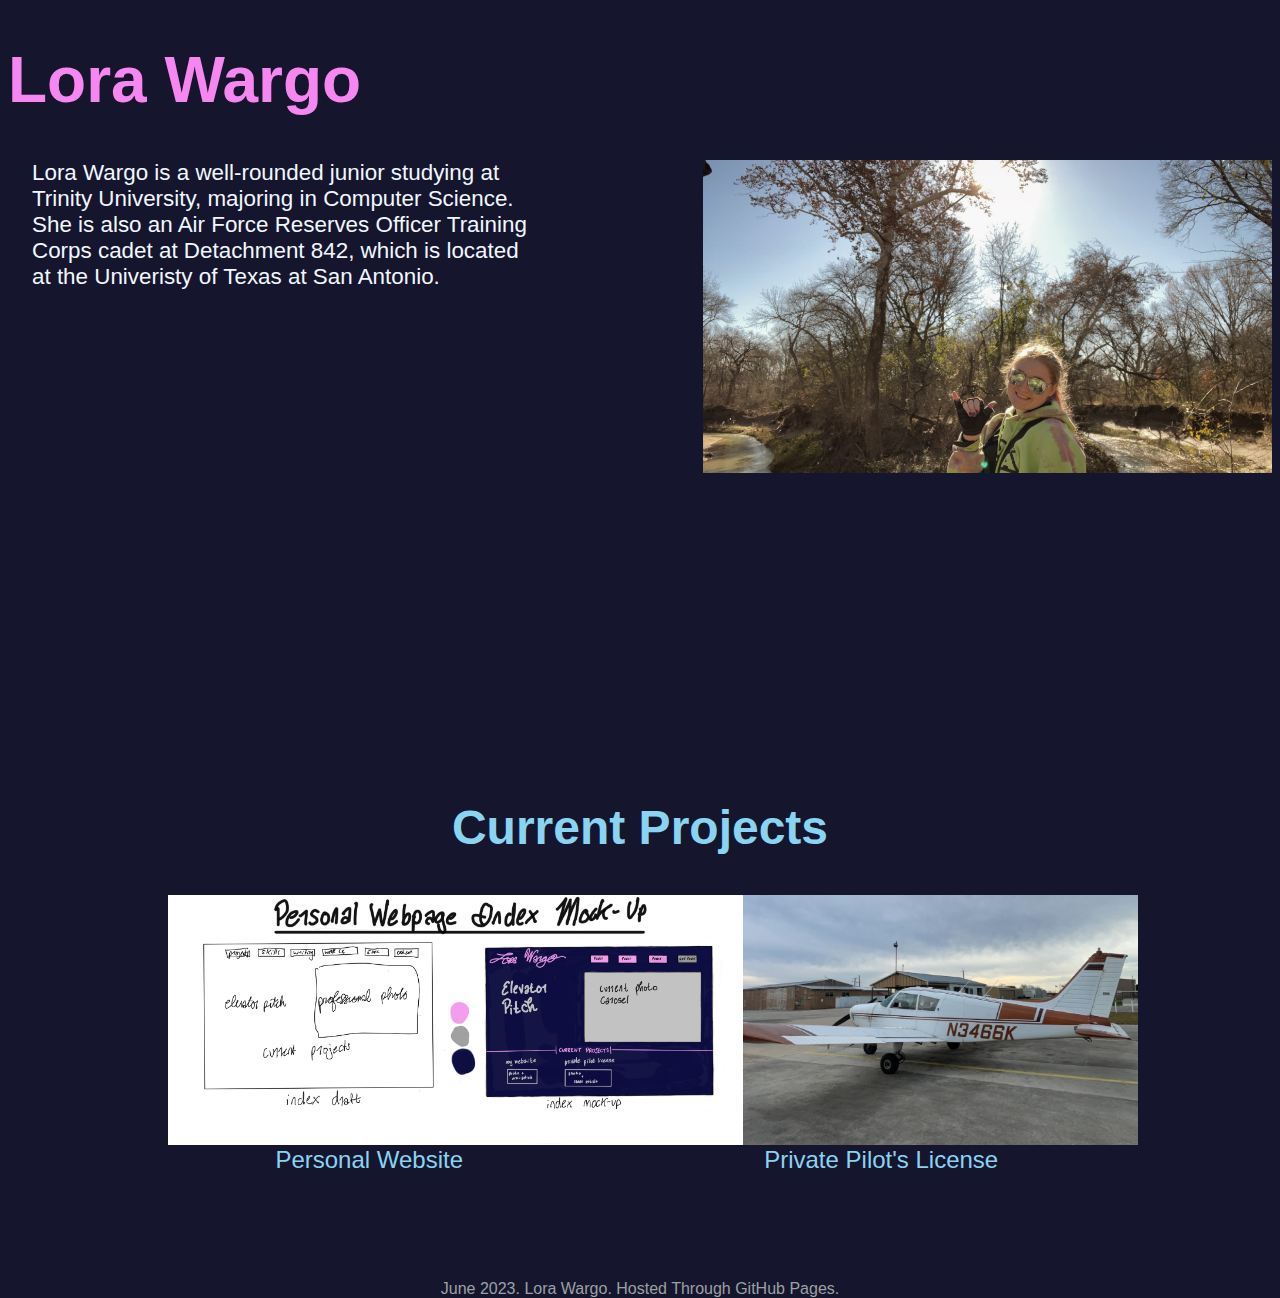
==== index.html @ 5acfbd29 "sync changes" ====
<!DOCTYPE html>
<html>
    <head>
        <link rel="stylesheet" type="text/css" href="website_style.css"/>
        <script type="text/javascript" src="website_functions.js"></script>
        <style>

        </style>
        <title> Lora Wargo</title>
    </head>
        <body style="background: rgb(22, 21, 46)"> 
            <h1 class="name">Lora Wargo</h1>
            <main>
                <span class="synop">
                    Lora Wargo is a well-rounded junior studying at Trinity University, majoring in Computer Science. 
                    She is also an Air Force Reserves Officer Training Corps cadet at Detachment 842, which is located at the Univeristy of Texas at San Antonio. 
                </span>
                        

                    <div>
                    <img id="img" src="assets/Dec2022GoApe.JPG" width="45%" />
                    </div>
                    <h2 class="subtitle" >Current Projects</h2>
                    <div class="current-projects" >
                        <img id="website" src="assets/Untitled 13.png" height="250rem"/>
                        <img id="plane" src="assets/IMG_4062.JPG" height="250rem"/>
                        <button id= "website-button" type="button" class="projects" onClick="openWebsitePopup()"> Personal Website</button>
                        <button id= "ppl-button" type="button" class="projects">Private Pilot's License</button>
                    </div>
                    <div id="website_info" class="popup">

                            <h3> Personal Website</h3>
                            <p>
                                Write about my personal website HERE
                            </p>
                            <button type="button" hover="pointer" onclick="closeWebsitePopup()"> Close </button>

                    </div>
                


            </main>
            <footer class="footer"> June 2023. Lora Wargo. Hosted Through GitHub Pages.</footer>
        </body>
    <script>
        window.onload=start_img_timer();

    </script>
</html>
---- website_style.css ----
:root{
    --wargo-secondary-color: rgb(137, 212, 241);
    --wargo-primary-color: rgb(246, 134, 240);
}

.topnav a{
    width: 25em;
    height: 15em;
    color: var(--wargo-primary-color);
    float:right;
    text-align: center;
}
.name{
    /* used for the Lora Wargo in the top left corner of each page; hope to replace with a graphic at some point in time*/
    font-family:'Gill Sans', 'Gill Sans MT', Calibri, 'Trebuchet MS', sans-serif;
    color: var(--wargo-primary-color);
    font-size: 4rem;
}
.synop{ 
    /* used for the synopsis on the index page */
    font-family: 'Gill Sans', 'Gill Sans MT', Calibri, 'Trebuchet MS', sans-serif;
    color: aliceblue;
    font-size: 1.4rem;
}
.topnav a.active{
    color:rgb(161, 161, 161) ;
}  
.topnav a.hover{
    cursor: pointer;
}
/*menu buttons end*/
.gradient-background{
    /*attempt at making a gradient background*/
    background-color: #0e123f;
    background-image: linear-gradient(to bottom, #0e123f, rgb(21, 75, 37));
}


.footer{
    /* used for footer */
    font-family: 'Gill Sans', 'Gill Sans MT', Calibri, 'Trebuchet MS', sans-serif;
    color:rgb(156, 161, 163);
    text-align: center;
    font-size: 1 rem;
    width: 100%;
    left: 0;
    bottom: 0;
    top: 30rem;
    float: left;
    position: absolute;
    padding-top: 50rem;
    
}

img{
    /* used for the carosel images*/
    float: right;
    
}

span{
    /* used for the synopsis positioning*/
    float: left;
    offset-position: left 10%;
    width: 40%;
    font-size: medium;
    padding-bottom: 2.5rem;
    padding-left: 1.5rem;
    
}
.current-projects{
    display: grid;
    grid-template-columns: auto auto;
    padding-left: 10rem;
    padding-right: 10rem;
    text-align: center;
}
.subtitle{
    /* used for current projects on index*/
    padding-top: 40rem;
    padding-left: 5rem;
    padding-right: 5rem;
    font-family: 'Gill Sans', 'Gill Sans MT', Calibri, 'Trebuchet MS', sans-serif;
    color: var(--wargo-secondary-color);
    font-size: 3rem;
    text-align: center;
    
}
.projects{
    color: var(--wargo-secondary-color);
    width: 70%;
    height: 30%;
    /*
    border-style: solid;
    border-color: var(--wargo-secondary-color);
    border-width: .15 rem;
    */
    border: none;
    fill: none;
    background-color: transparent;
    text-align: center;
    font-size: 1.5rem;
}
.projects:hover{
    cursor: pointer;
}
.popup{
    background-color: var(--wargo-secondary-color);
    width: 80rem;
    position: absolute;
    transform: translate(-50%,-50%) ;
    left: 50%;
    top: 50%;
    border-radius: 8px;
    font-family: “Poppins”,sans-serif;
    text-align: center;
    transform: translate(-50%,-50%);
    visibility: hidden;
}
/*
.popup-content{
    background-color: var(--wargo-secondary-color);
    border: .5rem solid var(--wargo-secondary-color);
    width: 80rem;
    font-weight: bolder;
}
*/
.popup button{
    width: 100%;
    margin-top: 1rem;
    padding: 1rem 0;
    background: none;
    border: 0;
    outline: black;
    font-size: 1rem;
    display: block;
    margin: 0 auto;
    cursor: pointer;
}
.popup img{
    width: 100px;
    
}
.popup h3{
    font-size: 2rem;
}
.popup p{
    font-size: 1rem;
    font-weight: 500;
}
.show{
    visibility: visible;
}
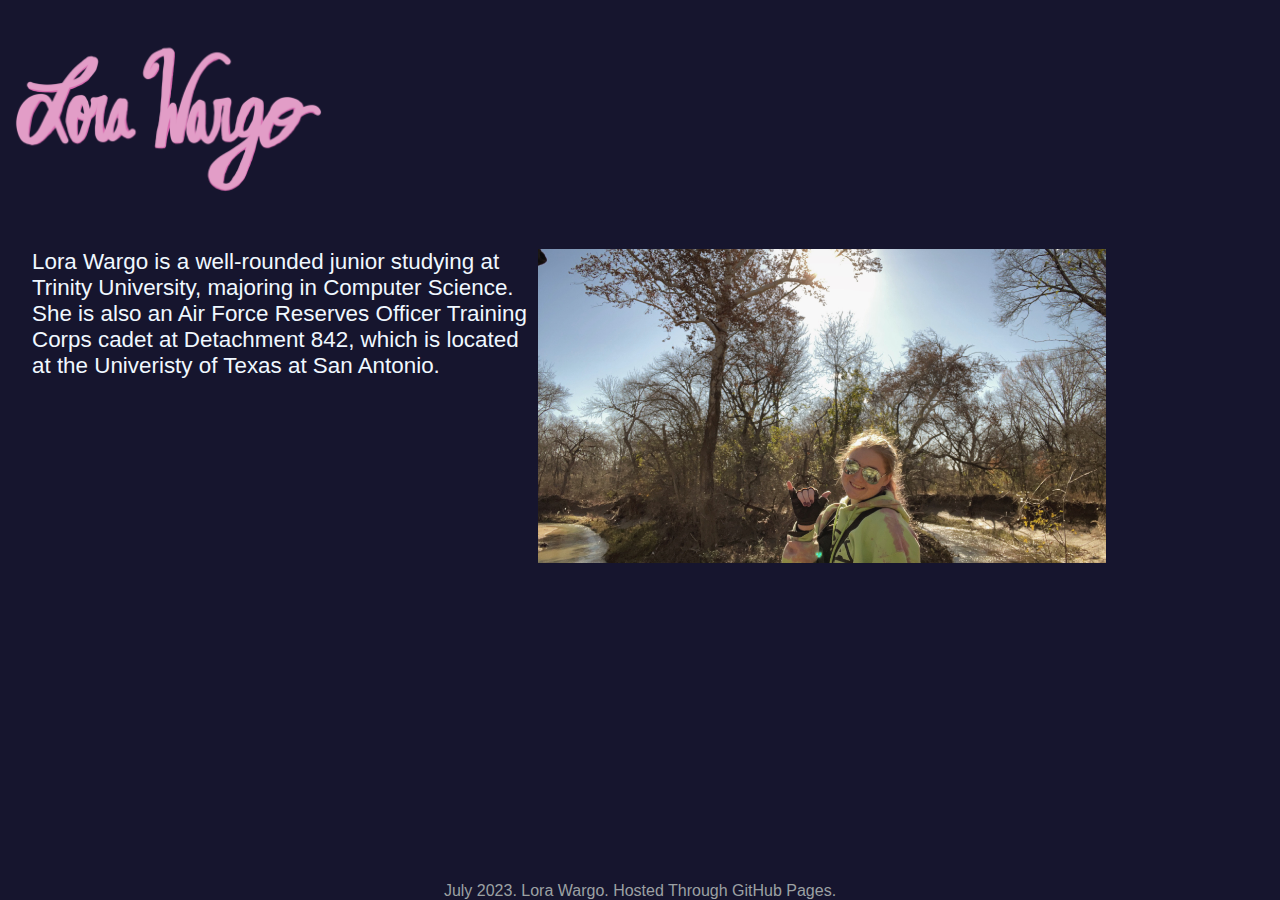
==== commit fa1c13c6: "simplified home page + added personal logo" ====
--- a/index.html
+++ b/index.html
@@ -9,17 +9,19 @@
         <title> Lora Wargo</title>
     </head>
         <body style="background: rgb(22, 21, 46)"> 
-            <h1 class="name">Lora Wargo</h1>
+            <!--<h1 class="name">Lora Wargo</h1>  -->
+            <img id="Website Name" float = "left" src="assets/Website Name only pink.PNG" width="25%" />
             <main>
                 <span class="synop">
                     Lora Wargo is a well-rounded junior studying at Trinity University, majoring in Computer Science. 
                     She is also an Air Force Reserves Officer Training Corps cadet at Detachment 842, which is located at the Univeristy of Texas at San Antonio. 
                 </span>
-                        
+
 
                     <div>
-                    <img id="img" src="assets/Dec2022GoApe.JPG" width="45%" />
+                    <img id="img"  src="assets/Dec2022GoApe.JPG" width="45%" position="absolute" right="0"/>
                     </div>
+                    <!--
                     <h2 class="subtitle" >Current Projects</h2>
                     <div class="current-projects" >
                         <img id="website" src="assets/Untitled 13.png" height="250rem"/>
@@ -36,11 +38,11 @@
                             <button type="button" hover="pointer" onclick="closeWebsitePopup()"> Close </button>
 
                     </div>
-                
+                -->
 
 
             </main>
-            <footer class="footer"> June 2023. Lora Wargo. Hosted Through GitHub Pages.</footer>
+            <footer class="footer" top="30rem"> July 2023. Lora Wargo. Hosted Through GitHub Pages.</footer>
         </body>
     <script>
         window.onload=start_img_timer();
--- a/website_style.css
+++ b/website_style.css
@@ -45,16 +45,9 @@
     width: 100%;
     left: 0;
     bottom: 0;
-    top: 30rem;
     float: left;
     position: absolute;
     padding-top: 50rem;
-    
-}
-
-img{
-    /* used for the carosel images*/
-    float: right;
     
 }
 
@@ -77,7 +70,7 @@
 }
 .subtitle{
     /* used for current projects on index*/
-    padding-top: 40rem;
+    padding-top: 5rem;
     padding-left: 5rem;
     padding-right: 5rem;
     font-family: 'Gill Sans', 'Gill Sans MT', Calibri, 'Trebuchet MS', sans-serif;
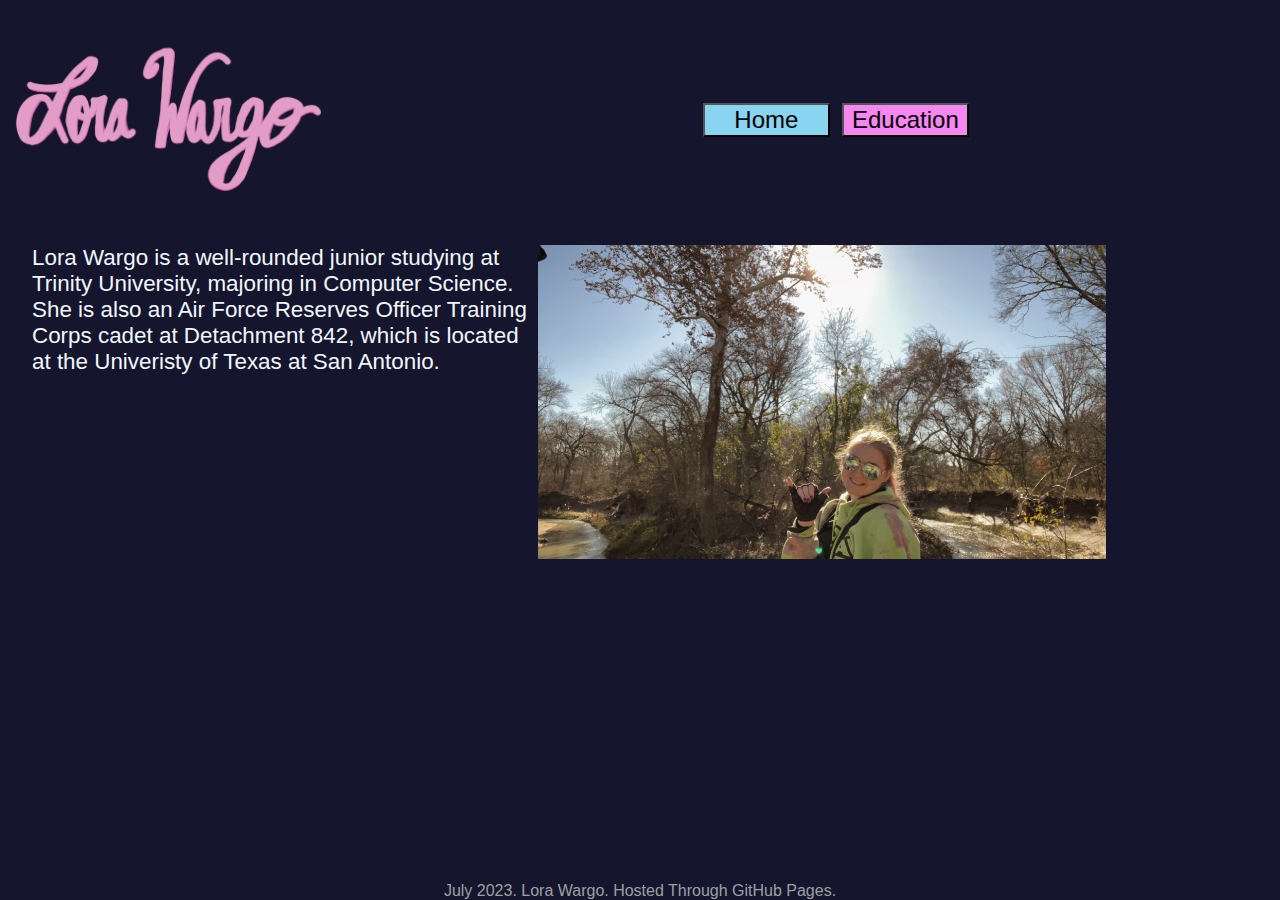
==== commit affeea7c: "I added a whole nother page(education)" ====
--- a/index.html
+++ b/index.html
@@ -10,16 +10,22 @@
     </head>
         <body style="background: rgb(22, 21, 46)"> 
             <!--<h1 class="name">Lora Wargo</h1>  -->
-            <img id="Website Name" float = "left" src="assets/Website Name only pink.PNG" width="25%" />
+            <div class="website_name_format">
+                <img id="Website Name" width="25%"float="left" src="assets/Website Name only pink.PNG"/>
+                <button class="topnav-leftmost topnav-current" type="button" onclick="window.location.href='index.html'">Home</button>
+                <button class="topnav" type="button" onclick="window.location.href='education.html'">Education</button>
+
+            </div>
+            
             <main>
                 <span class="synop">
                     Lora Wargo is a well-rounded junior studying at Trinity University, majoring in Computer Science. 
                     She is also an Air Force Reserves Officer Training Corps cadet at Detachment 842, which is located at the Univeristy of Texas at San Antonio. 
                 </span>
-
+                    
 
                     <div>
-                    <img id="img"  src="assets/Dec2022GoApe.JPG" width="45%" position="absolute" right="0"/>
+                    <img id="img"  src="assets/Dec2022GoApe.JPG" width="45%"  position="absolute" right="0"/>
                     </div>
                     <!--
                     <h2 class="subtitle" >Current Projects</h2>
@@ -42,7 +48,7 @@
 
 
             </main>
-            <footer class="footer" top="30rem"> July 2023. Lora Wargo. Hosted Through GitHub Pages.</footer>
+            <footer class="footer" top="110%"> July 2023. Lora Wargo. Hosted Through GitHub Pages.</footer>
         </body>
     <script>
         window.onload=start_img_timer();
--- a/website_style.css
+++ b/website_style.css
@@ -1,14 +1,36 @@
 :root{
+    /*variables that I use for the entire website*/
     --wargo-secondary-color: rgb(137, 212, 241);
     --wargo-primary-color: rgb(246, 134, 240);
-}
-
-.topnav a{
-    width: 25em;
-    height: 15em;
-    color: var(--wargo-primary-color);
-    float:right;
-    text-align: center;
+    --uniform-font: 'Gill Sans', 'Gill Sans MT', Calibri, 'Trebuchet MS', sans-serif;
+}
+
+.topnav{
+    /*formatting for all menu items except for the most left one*/
+    width: 10%;
+    height: 25%;
+    font-size: x-large;
+    font-family: var(--uniform-font);
+    background-color: var(--wargo-primary-color);
+    text-align: center;
+    overflow: hidden;
+    margin-top: 7.5%;
+    margin-left: 1%;
+
+    
+}
+.topnav-leftmost{
+    /*formatting for the most left menu item*/
+    width: 10%;
+    height: 25%;
+    font-size: x-large;
+    font-family: var(--uniform-font);
+    background-color: var(--wargo-primary-color);
+    text-align: center;
+    overflow: hidden;
+    margin-top: 7.5%;
+    margin-left: 30%;
+    
 }
 .name{
     /* used for the Lora Wargo in the top left corner of each page; hope to replace with a graphic at some point in time*/
@@ -16,19 +38,35 @@
     color: var(--wargo-primary-color);
     font-size: 4rem;
 }
+.website_name_format{
+    /* this is the container for the entire top bar (name plus navbar)*/
+    display: flex;
+}
 .synop{ 
     /* used for the synopsis on the index page */
-    font-family: 'Gill Sans', 'Gill Sans MT', Calibri, 'Trebuchet MS', sans-serif;
+    font-family: var(--uniform-font);
     color: aliceblue;
     font-size: 1.4rem;
 }
-.topnav a.active{
-    color:rgb(161, 161, 161) ;
+.topnav:active{
+    background-color:var(--wargo-secondary-color) ;
 }  
-.topnav a.hover{
-    cursor: pointer;
+.topnav:hover{
+    cursor: pointer;
+}
+.topnav-leftmost:active{
+    background-color:var(--wargo-secondary-color) ;
+}  
+.topnav-leftmost:hover{
+    cursor: pointer;
+}
+.topnav-current{
+    background-color: var(--wargo-secondary-color);
 }
 /*menu buttons end*/
+
+
+
 .gradient-background{
     /*attempt at making a gradient background*/
     background-color: #0e123f;
@@ -38,7 +76,7 @@
 
 .footer{
     /* used for footer */
-    font-family: 'Gill Sans', 'Gill Sans MT', Calibri, 'Trebuchet MS', sans-serif;
+    font-family: var(--uniform-font);
     color:rgb(156, 161, 163);
     text-align: center;
     font-size: 1 rem;
@@ -48,6 +86,7 @@
     float: left;
     position: absolute;
     padding-top: 50rem;
+    z-index: -3;
     
 }
 
@@ -73,7 +112,7 @@
     padding-top: 5rem;
     padding-left: 5rem;
     padding-right: 5rem;
-    font-family: 'Gill Sans', 'Gill Sans MT', Calibri, 'Trebuchet MS', sans-serif;
+    font-family: var(--uniform-font);
     color: var(--wargo-secondary-color);
     font-size: 3rem;
     text-align: center;
@@ -144,3 +183,33 @@
 .show{
     visibility: visible;
 }
+.background-bar{
+    width: 100%;
+}
+.trinity-bar{
+    font-size: 4rem;
+    font-family: var(--uniform-font);
+    text-align: center;
+    color: aliceblue;
+    background: linear-gradient(.25turn, maroon, 80%, white);
+    font-size: 3.5rem;
+    text-align: center;
+}
+.leonard-bar{
+    margin-top: 10%;
+    font-size: 4rem;
+    font-family: var(--uniform-font);
+    text-align: center;
+    color: aliceblue;
+    font-size: 3.5rem;
+    text-align: center;
+    background: linear-gradient(.25turn, rgb(26, 65, 182), 80%, gold);
+}
+.school-dates{
+    text-align: center;
+    width: 100%;
+}
+.right-align-synop{
+    float: right;
+    padding-right: 20%;
+}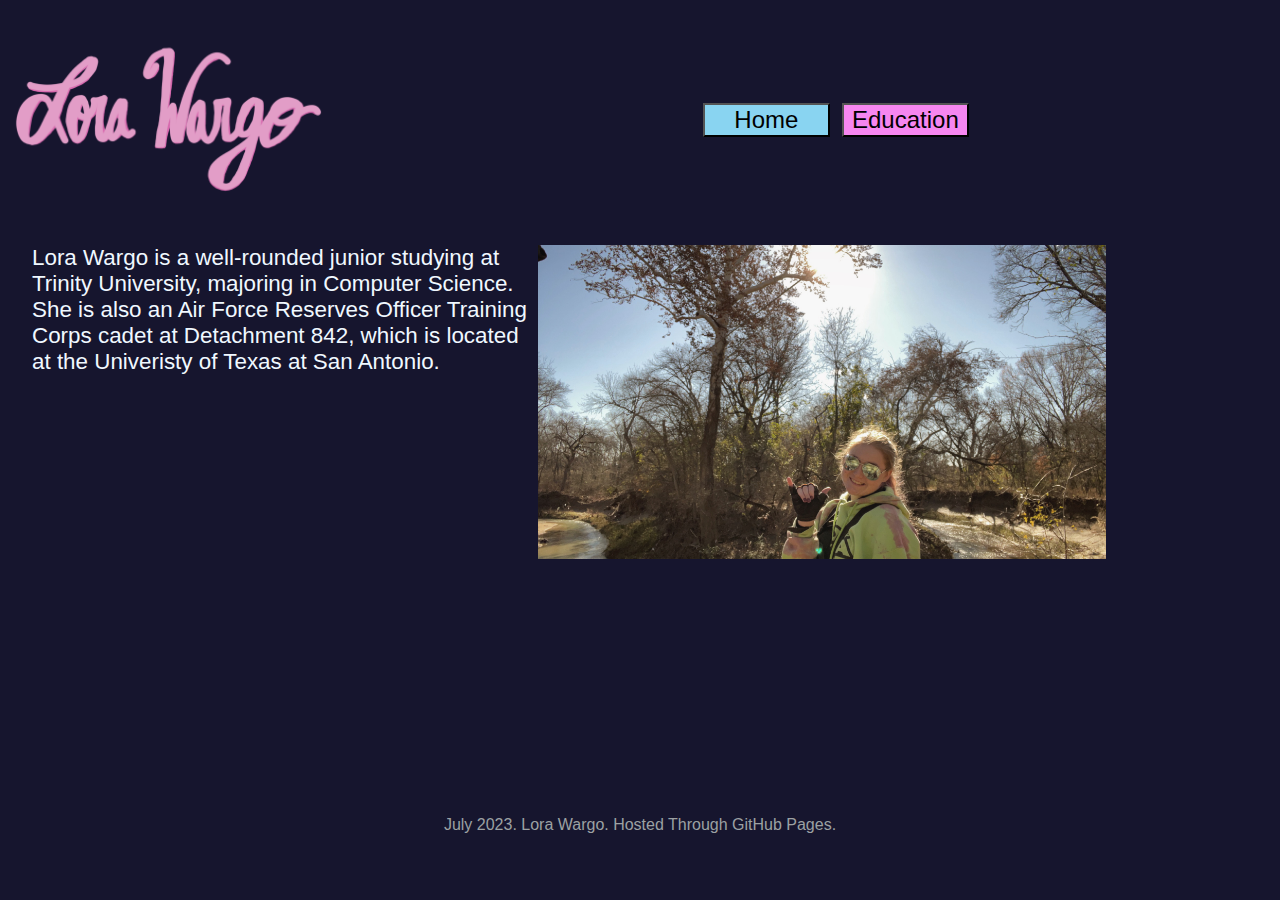
==== commit 8e469b2d: "re-formatted ed pg + added more words" ====
--- a/index.html
+++ b/index.html
@@ -18,7 +18,7 @@
             </div>
             
             <main>
-                <span class="synop">
+                <span class="synop-pos synop">
                     Lora Wargo is a well-rounded junior studying at Trinity University, majoring in Computer Science. 
                     She is also an Air Force Reserves Officer Training Corps cadet at Detachment 842, which is located at the Univeristy of Texas at San Antonio. 
                 </span>
@@ -48,7 +48,7 @@
 
 
             </main>
-            <footer class="footer" top="110%"> July 2023. Lora Wargo. Hosted Through GitHub Pages.</footer>
+            <footer class="home-footer-pad footer" top="110%"> July 2023. Lora Wargo. Hosted Through GitHub Pages.</footer>
         </body>
     <script>
         window.onload=start_img_timer();
--- a/website_style.css
+++ b/website_style.css
@@ -85,17 +85,23 @@
     bottom: 0;
     float: left;
     position: absolute;
+    /* padding-top: 60rem; */
+    z-index: -3; 
+    top: 1rem;
+    
+}
+.home-footer-pad{
     padding-top: 50rem;
-    z-index: -3;
-    
-}
-
-span{
-    /* used for the synopsis positioning*/
+}
+.ed-footer-pad{
+    padding-top: 50rem;
+}
+
+.synop-pos{
+    /* used for the synopsis positioning; make sure to use in conjection with synop*/
     float: left;
     offset-position: left 10%;
     width: 40%;
-    font-size: medium;
     padding-bottom: 2.5rem;
     padding-left: 1.5rem;
     
@@ -184,32 +190,50 @@
     visibility: visible;
 }
 .background-bar{
-    width: 100%;
+    width: 25%;
+    margin-left: 10%;
+    float: left;
+    font-family: var(--uniform-font);
+    text-align: center;
+    color: aliceblue;
+    font-size: 3rem;
+    text-align: center;
+    margin-bottom: 0%;
 }
 .trinity-bar{
-    font-size: 4rem;
-    font-family: var(--uniform-font);
-    text-align: center;
+    background: linear-gradient(.25turn, maroon, 80%, white);
+}
+.leonard-bar{
+    background: linear-gradient(.25turn, rgb(26, 65, 182), 80%, gold);
+}
+.school-dates{
+    margin-top: 0%;
+    margin-bottom: 0%;
+    margin-left: 10%;
+    margin-right: 10%;
+    font-family: var(--uniform-font);
     color: aliceblue;
-    background: linear-gradient(.25turn, maroon, 80%, white);
-    font-size: 3.5rem;
-    text-align: center;
-}
-.leonard-bar{
-    margin-top: 10%;
-    font-size: 4rem;
-    font-family: var(--uniform-font);
-    text-align: center;
-    color: aliceblue;
-    font-size: 3.5rem;
-    text-align: center;
-    background: linear-gradient(.25turn, rgb(26, 65, 182), 80%, gold);
-}
-.school-dates{
-    text-align: center;
-    width: 100%;
+    font-size: 1.3rem;
 }
 .right-align-synop{
     float: right;
     padding-right: 20%;
+}
+
+.left-text{
+    text-align: left;
+}
+.center-text{
+    text-align: center;
+}
+.justify-text{
+    text-align: justify;
+}
+.bottom-text-border{
+    /*for adding a little bit of margin-bottom to formatting */
+    margin-bottom: 10%;
+}
+.ed-college-name{
+/*used for the formatting of the names of the colleges on the education page */
+margin-bottom: 0%;
 }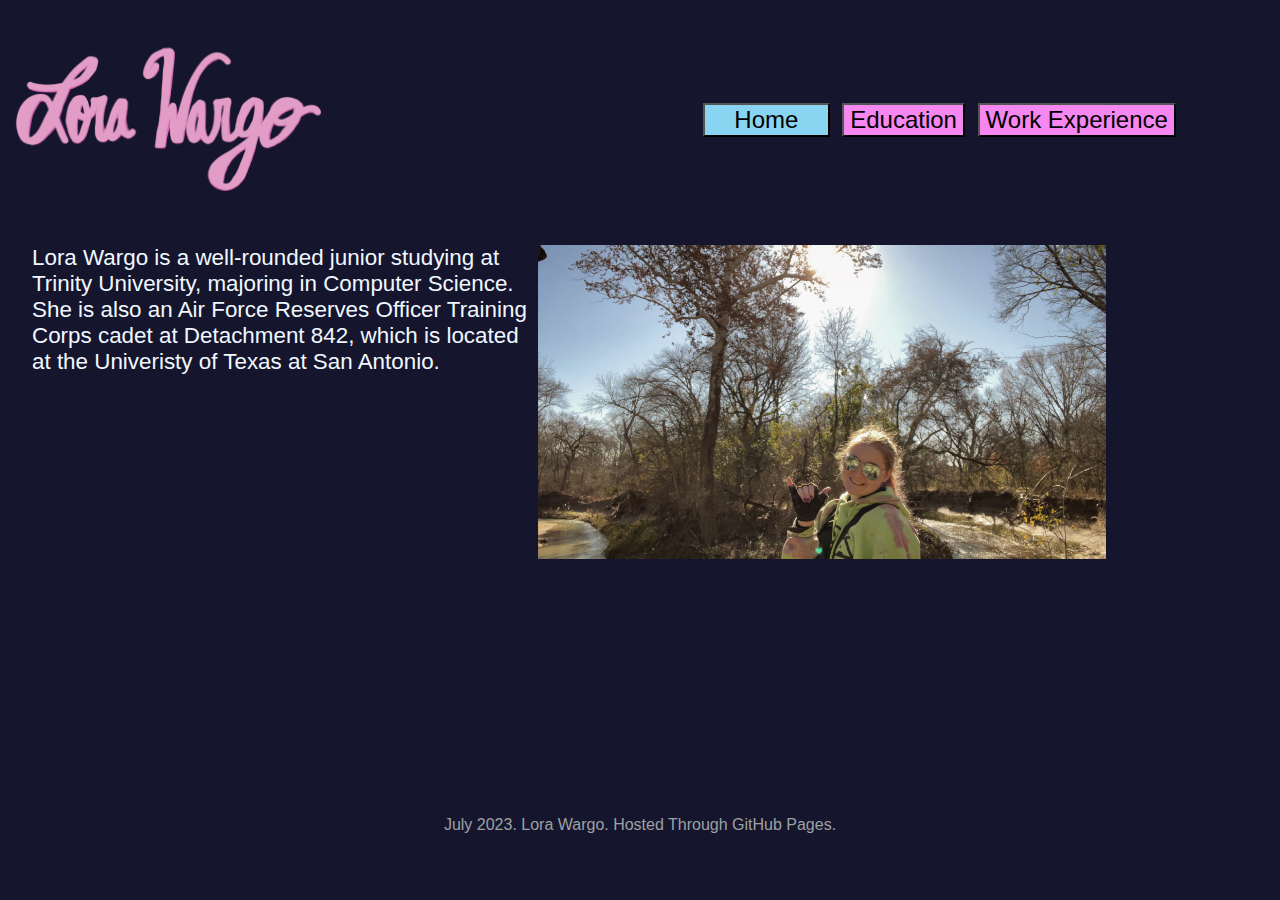
==== commit 47bd98ad: "Launch Work Experience! (as text)" ====
--- a/index.html
+++ b/index.html
@@ -14,6 +14,7 @@
                 <img id="Website Name" width="25%"float="left" src="assets/Website Name only pink.PNG"/>
                 <button class="topnav-leftmost topnav-current" type="button" onclick="window.location.href='index.html'">Home</button>
                 <button class="topnav" type="button" onclick="window.location.href='education.html'">Education</button>
+                <button class="topnav" type="button" onclick="window.location.href='work_experience.html'">Work Experience</button>
 
             </div>
             
@@ -54,4 +55,4 @@
         window.onload=start_img_timer();
 
     </script>
-</html>+</html>
--- a/website_style.css
+++ b/website_style.css
@@ -3,11 +3,13 @@
     --wargo-secondary-color: rgb(137, 212, 241);
     --wargo-primary-color: rgb(246, 134, 240);
     --uniform-font: 'Gill Sans', 'Gill Sans MT', Calibri, 'Trebuchet MS', sans-serif;
+    --wargo-tertiary-color: rgb(194, 184, 184);
+
 }
 
 .topnav{
     /*formatting for all menu items except for the most left one*/
-    width: 10%;
+   /*  width: 10%; */
     height: 25%;
     font-size: x-large;
     font-family: var(--uniform-font);
@@ -94,9 +96,14 @@
     padding-top: 50rem;
 }
 .ed-footer-pad{
-    padding-top: 50rem;
-}
-
+    padding-top: 53rem;
+}
+.we-footer-pad{
+    padding-top: 95rem;
+}
+.lhs-footer-pad{
+    padding-top: 47rem;;
+}
 .synop-pos{
     /* used for the synopsis positioning; make sure to use in conjection with synop*/
     float: left;
@@ -190,30 +197,32 @@
     visibility: visible;
 }
 .background-bar{
-    width: 25%;
-    margin-left: 10%;
-    float: left;
-    font-family: var(--uniform-font);
-    text-align: center;
-    color: aliceblue;
+    font-family: var(--uniform-font);
+    color: white;
     font-size: 3rem;
-    text-align: center;
     margin-bottom: 0%;
 }
 .trinity-bar{
     background: linear-gradient(.25turn, maroon, 80%, white);
+    width: 80%;
+    margin-left: 10%;
+    margin-right: 10%;
+    float: left;
 }
 .leonard-bar{
-    background: linear-gradient(.25turn, rgb(26, 65, 182), 80%, gold);
+    background: linear-gradient(.25turn, rgb(251, 227, 91), 20%, rgb(26, 65, 182));
+    float: inline-end;
+    width: 70%;
+
 }
 .school-dates{
     margin-top: 0%;
     margin-bottom: 0%;
-    margin-left: 10%;
-    margin-right: 10%;
+    margin-left: 20%;
+    margin-right: 20%;
     font-family: var(--uniform-font);
     color: aliceblue;
-    font-size: 1.3rem;
+    font-size: large;
 }
 .right-align-synop{
     float: right;
@@ -236,4 +245,91 @@
 .ed-college-name{
 /*used for the formatting of the names of the colleges on the education page */
 margin-bottom: 0%;
+text-align: center;
+
+}
+
+.ed-subtitle{
+    font-family:'Gill Sans', 'Gill Sans MT', Calibri, 'Trebuchet MS', sans-serif;
+    color: black;
+    font-size: 3rem;
+    margin-top: 0%;
+    margin-bottom: 0%;
+    text-align: center;
+  /*  margin-left: 40%;*/
+    background-color: var(--wargo-secondary-color);
+    
+}
+.ed-container{
+    position: absolute;
+}
+.ed-container .btn-LHS{
+    position: absolute;
+    top: 70%;
+    left: 94.5%;
+    transform: translate(-50%, -50%);
+    -ms-transform: translate(-50%, -50%);
+    background-color: transparent;
+    color: transparent;
+    font-size: 16px;
+   /* padding: 12px 24px;*/
+    border: none;
+    cursor: pointer;
+    border-radius: 5px;
+    opacity: 75%;
+    width: 10%;
+}
+.ed-container .btn-TU{
+    position: absolute;
+    top: 80%;
+    left: 60%;
+    transform: translate(-50%, -50%);
+    -ms-transform: translate(-50%, -50%);
+    background-color: transparent;
+    color: transparent;
+    font-size: 16px;
+   /* padding: 12px 24px;*/
+    border: none;
+    cursor: pointer;
+    border-radius: 5px;
+    opacity: 75%;
+}
+.ed-container .btn-LHS:hover{
+    color: white;
+    background-color: black;
+    transition: top 60s;
+}
+.ed-container .btn-TU:hover{
+    color: white;
+    background-color: black;
+    transition: top 60s;
+}
+.we-subtitle{
+    font-style: var(--uniform-font);
+    color: aliceblue;
+    font-size: 2rem;
+    margin-top: 5%;
+    margin-bottom: 0%;
+    text-align: center;
+  /*  margin-left: 40%;*/
+    background-color: transparent;
+
+}
+.we-descrip{
+    margin-left: 20%;
+    font-style: var(--uniform-font);    
+    color: aliceblue;
+}
+.we-icon{
+    width: 4%;
+    display: inline-block;
+    border-radius: 0;
+    margin-right: 0%;
+    margin-left: 23%;
+}
+.we-float-parent{
+    width: 90%;
+}
+.we-float-child{
+    float: left;
 }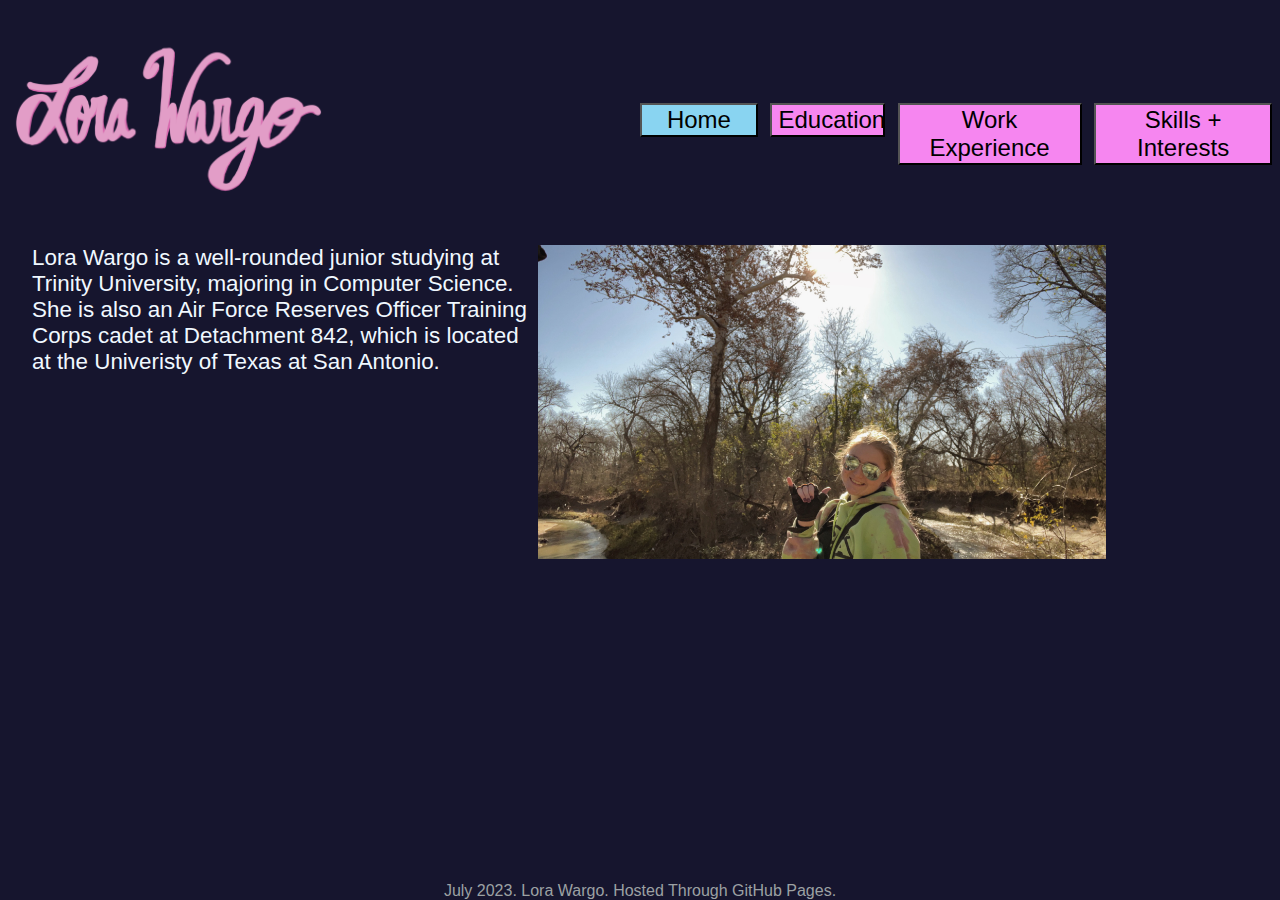
==== commit dbf98bc4: "establish skills and interests working branch" ====
--- a/index.html
+++ b/index.html
@@ -15,7 +15,7 @@
                 <button class="topnav-leftmost topnav-current" type="button" onclick="window.location.href='index.html'">Home</button>
                 <button class="topnav" type="button" onclick="window.location.href='education.html'">Education</button>
                 <button class="topnav" type="button" onclick="window.location.href='work_experience.html'">Work Experience</button>
-
+                <button class="topnav" type="button" onclick="window.location.href='skills_home.html'">Skills + Interests</button>
             </div>
             
             <main>
--- a/website_style.css
+++ b/website_style.css
@@ -4,6 +4,7 @@
     --wargo-primary-color: rgb(246, 134, 240);
     --uniform-font: 'Gill Sans', 'Gill Sans MT', Calibri, 'Trebuchet MS', sans-serif;
     --wargo-tertiary-color: rgb(194, 184, 184);
+    --background_for_pages : rgb(22, 21, 46);
 
 }
 
@@ -31,7 +32,7 @@
     text-align: center;
     overflow: hidden;
     margin-top: 7.5%;
-    margin-left: 30%;
+    margin-left: 25%;
     
 }
 .name{
@@ -89,20 +90,30 @@
     position: absolute;
     /* padding-top: 60rem; */
     z-index: -3; 
-    top: 1rem;
+   /* top: 1rem; */
     
 }
 .home-footer-pad{
     padding-top: 50rem;
 }
+.ed-home-footer-pad{
+    padding-top: 35rem;
+    top: 45%;
+}
 .ed-footer-pad{
-    padding-top: 53rem;
+    padding-top: 27rem;
+    top: 45%;
 }
 .we-footer-pad{
-    padding-top: 95rem;
+    padding-top: 70rem;
+    top: 50%;
 }
 .lhs-footer-pad{
     padding-top: 47rem;;
+}
+.sk-home-footer-pad{
+    padding-top: 31rem;
+    top: 45%;
 }
 .synop-pos{
     /* used for the synopsis positioning; make sure to use in conjection with synop*/
@@ -218,7 +229,7 @@
 .school-dates{
     margin-top: 0%;
     margin-bottom: 0%;
-    margin-left: 20%;
+    margin-left: 30%;
     margin-right: 20%;
     font-family: var(--uniform-font);
     color: aliceblue;
@@ -246,6 +257,9 @@
 /*used for the formatting of the names of the colleges on the education page */
 margin-bottom: 0%;
 text-align: center;
+font-size: 3rem;
+color: #ffffff;
+margin-top: -2%;
 
 }
 
@@ -316,9 +330,10 @@
 
 }
 .we-descrip{
-    margin-left: 20%;
+    margin-left: 30%;
     font-style: var(--uniform-font);    
     color: aliceblue;
+    width: 60%;
 }
 .we-icon{
     width: 4%;
@@ -326,10 +341,94 @@
     border-radius: 0;
     margin-right: 0%;
     margin-left: 23%;
-}
-.we-float-parent{
-    width: 90%;
-}
-.we-float-child{
+    z-index: -1;
+}
+.we-pin-hellaBubble{
+    top: 90%
+}
+.flip-card {
+    background-color: transparent;
+   /* width: 300px;
+    height: 200px;
+    border: 1px solid #f1f1f1;*/
+    perspective: 1000px; /* Remove this if you don't want the 3D effect */
     float: left;
+  }
+  
+  /* This container is needed to position the front and back side */
+  .flip-card-inner {
+    position: relative;
+    width: 100%;
+    height: 100%;
+    text-align: center;
+    transition: transform 0.8s;
+    transform-style: preserve-3d;
+  }
+  
+  /* Do an horizontal flip when you move the mouse over the flip box container */
+  .flip-card:hover .flip-card-inner {
+    transform: rotateY(180deg);
+  }
+  
+  /* Position the front and back side */
+  .flip-card-front, .flip-card-back {
+    position: absolute;
+    width: 100%;
+    height: 100%;
+    -webkit-backface-visibility: hidden; /* Safari */
+    backface-visibility: hidden;
+  }
+  
+  /* Style the front side (fallback if image is missing) */
+  .flip-card-front {
+    /* background-color: #bbb; */
+    color: black;
+  }
+  
+  /* Style the back side */
+  .flip-card-back {
+    background-color: var(--wargo-secondary-color);
+    color: white;
+    transform: rotateY(180deg);
+  }
+  .trin-background{
+    background: linear-gradient(.5turn, var(--background_for_pages), 80%, rgb(55, 53, 90));
+    width: 120%;
+    height: 38rem;
+    margin-left: -10%;
+  }
+  .trin-csi{
+    width: 55%;
+    float: right;
+  }
+  .trin-tower{
+    width: 40%;
+    margin-top: -30%;
+    z-index: -1;
+  }
+.skill-cat-butt{
+    
+    color: var(--wargo-secondary-color);
+    font-family:'Gill Sans', 'Gill Sans MT', Calibri, 'Trebuchet MS', sans-serif;
+    background-color: transparent;
+    font-size: 2rem;
+    margin-top: 0%;
+    margin-bottom: 0%;
+    text-align: center;
+    margin-left: 12%;
+    margin-top: 2.5%
+}
+.skill-cat-butt:hover{
+    background-color: var(--wargo-primary-color);
+    color: black;
+}
+.skill-descrip{
+    font-family:'Gill Sans', 'Gill Sans MT', Calibri, 'Trebuchet MS', sans-serif;
+    color: black;
+    font-size: 2rem;
+    margin-top: 0%;
+    margin-bottom: 0%;
+    text-align: center;
+  /*  margin-left: 40%;*/
+    background-color: var(--wargo-secondary-color);
 }